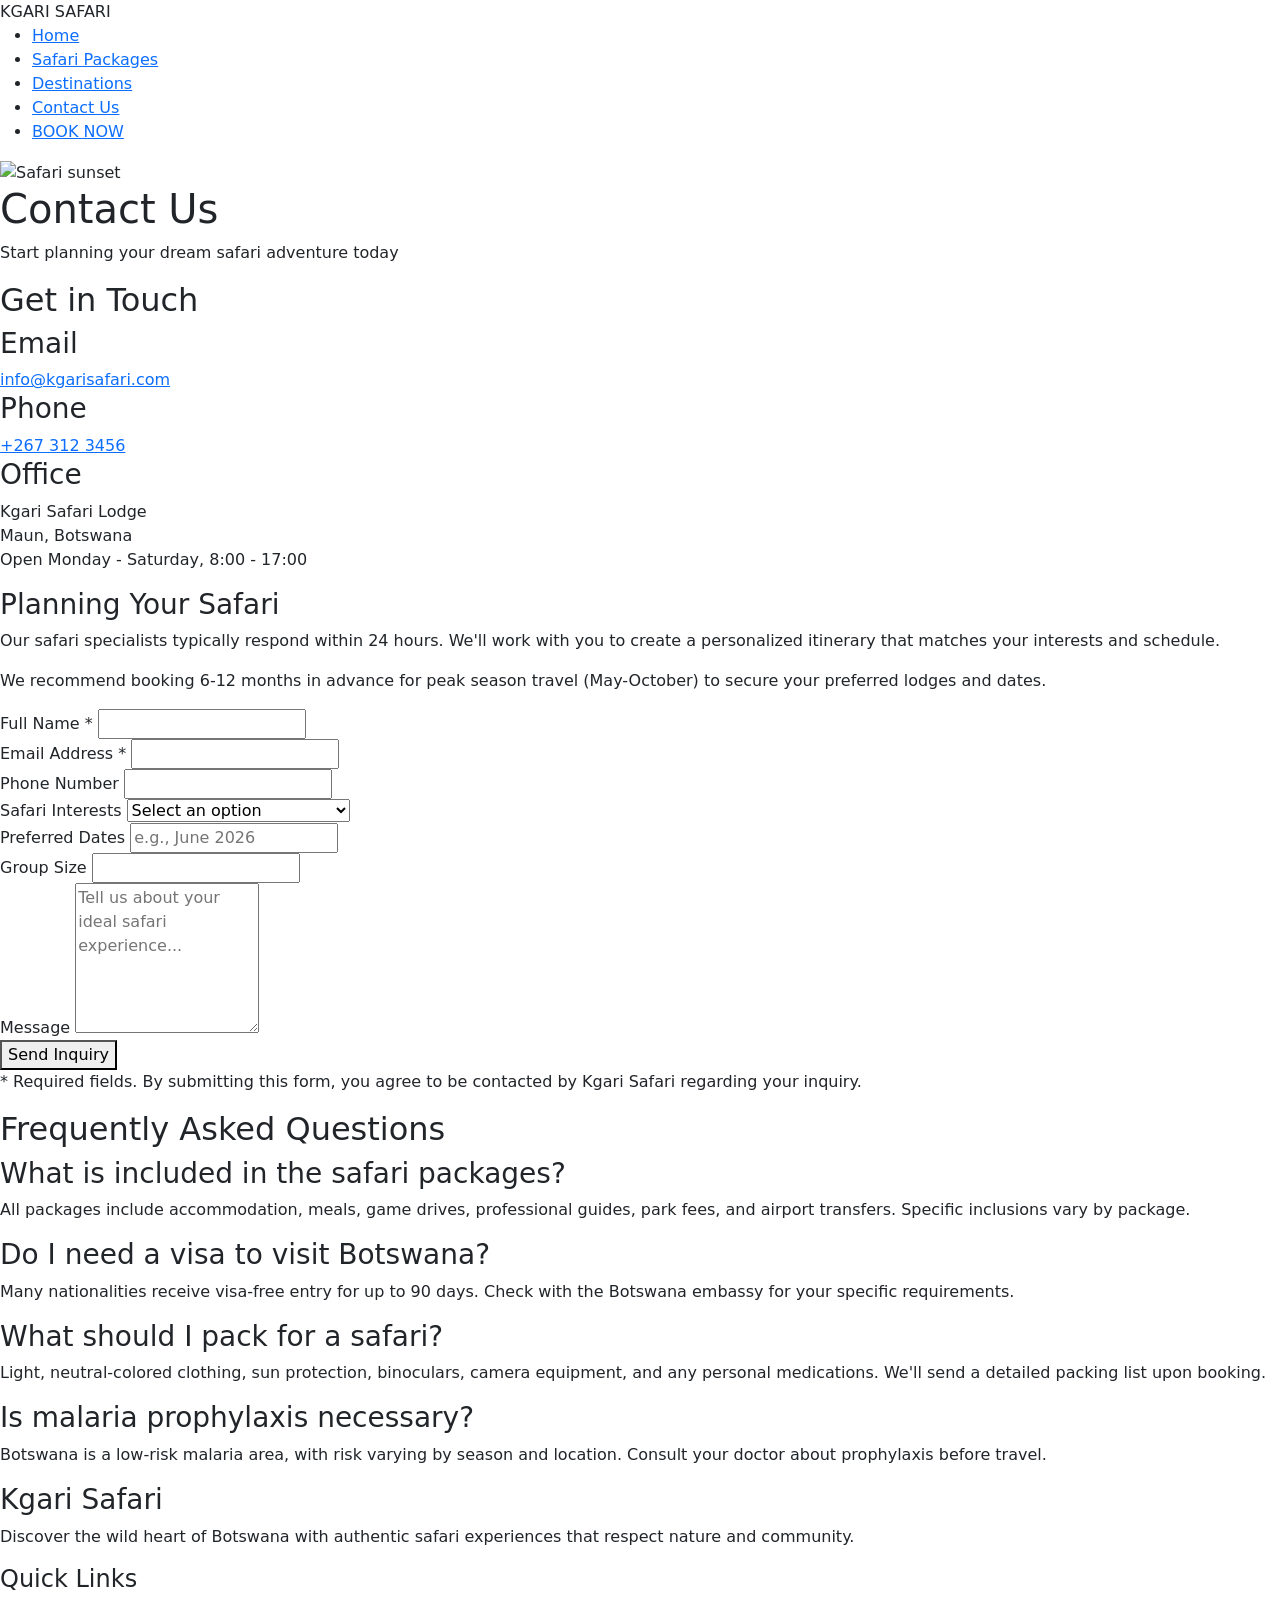
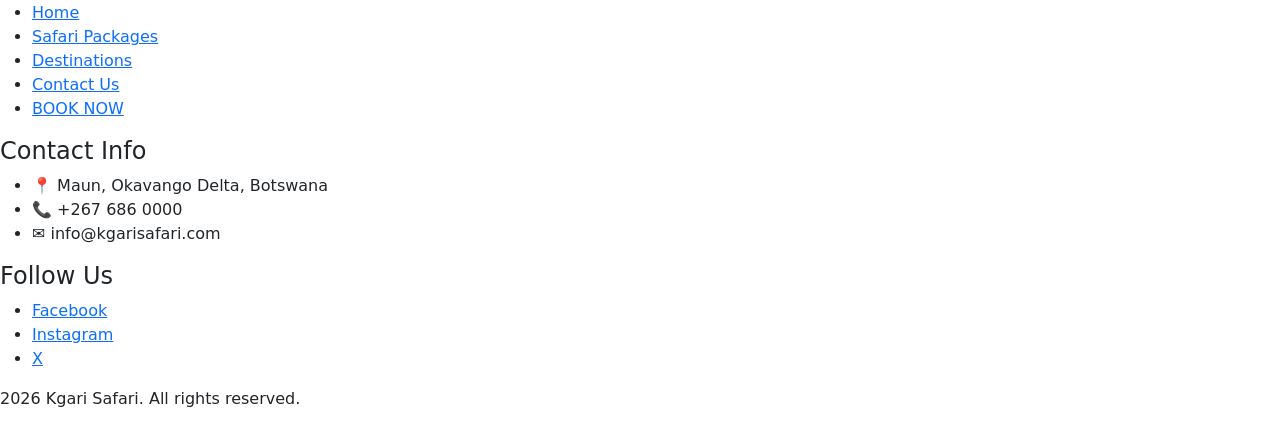
==== Contact Us.html @ 92d4082b "Add files via upload" ====
<!DOCTYPE html>
<!--[if lt IE 7]>      <html class="no-js lt-ie9 lt-ie8 lt-ie7"> <![endif]-->
<!--[if IE 7]>         <html class="no-js lt-ie9 lt-ie8"> <![endif]-->
<!--[if IE 8]>         <html class="no-js lt-ie9"> <![endif]-->
<!--[if gt IE 8]>      <html class="no-js"> <!--<![endif]-->
<html>
    <head>
        <link href="https://cdn.jsdelivr.net/npm/bootstrap@5.3.8/dist/css/bootstrap.min.css" rel="stylesheet" integrity="sha384-sRIl4kxILFvY47J16cr9ZwB07vP4J8+LH7qKQnuqkuIAvNWLzeN8tE5YBujZqJLB" crossorigin="anonymous">
        <meta charset="utf-8">
        <meta http-equiv="X-UA-Compatible" content="IE=edge">
        <title>Homepage</title>
        <meta name="description" content="">
        <meta name="viewport" content="width=device-width, initial-scale=1">
        <link rel="stylesheet" href="style.css">
    </head>
    <body class="Contact us">
        <header>
        <!--[if lt IE 7]>
            <p class="browsehappy">You are using an <strong>outdated</strong> browser. Please <a href="#">upgrade your browser</a> to improve your experience.</p>
        <![endif]-->
        <div class="header">
            <div class="logo">KGARI SAFARI</div>
        </div>
        <div class="nav">
            <ul>
                
                <li><a href="index.html">Home</a></li>
                <li><a href="Safari Packages.html">Safari Packages</a></li>
                <li><a href="Destinations.html">Destinations</a></li>
                <li><a href="Contact Us.html">Contact Us</a></li>
                <li><a href="BOOK NOW.html" class="nav-button">BOOK NOW</a></li>
            </ul>
            </div>
    </header>
    <body>
        <section class="hero-section">
            <div class="hero-image">
                <img src="safari elephants.jpg" alt="Safari sunset">
                <div class="hero-overlay"></div>
            </div>
            <div class="hero-content">
                <h1>Contact Us</h1>
                <p>Start planning your dream safari adventure today</p>
            </div>
        </section>
        <section class="contact-section">
            <div class="contact-container">
                <div class="contact-info">
                    <h2>Get in Touch</h2>

                    <div class="info-block">
                        <h3>Email</h3>
                        <a href="mailto:info@kgarisafari.com">info@kgarisafari.com</a>
                    </div>

                    <div class="info-block">
                        <h3>Phone</h3>
                        <a href="tel:+2673123456">+267 312 3456</a>
                    </div>

                    <div class="info-block">
                        <h3>Office</h3>
                        <p>
                            Kgari Safari Lodge<br>
                            Maun, Botswana<br>
                            Open Monday - Saturday, 8:00 - 17:00
                        </p>
                    </div>

                    <div class="planning-info">
                        <h3>Planning Your Safari</h3>
                        <p>
                            Our safari specialists typically respond within 24 hours. We'll work with you to create a personalized itinerary that matches your interests and schedule.
                        </p>
                        <p>
                            We recommend booking 6-12 months in advance for peak season travel (May-October) to secure your preferred lodges and dates.
                        </p>
                    </div>
                </div>
                <div class="contact-form">
                    <form>
                        <div class="form-group">
                            <label for="name">Full Name *</label>
                            <input type="text" id="name" name="name" required>
                        </div>

                        <div class="form-group">
                            <label for="email">Email Address *</label>
                            <input type="email" id="email" name="email" required>
                        </div>

                        <div class="form-group">
                            <label for="phone">Phone Number</label>
                            <input type="tel" id="phone" name="phone">
                        </div>

                        <div class="form-group">
                            <label for="interests">Safari Interests</label>
                            <select id="interests" name="interests">
                                <option value="">Select an option</option>
                                <option value="okavango">Okavango Delta Explorer</option>
                                <option value="chobe">Chobe National Park</option>
                                <option value="bigfive">Big Five Experience</option>
                                <option value="kalahari">Kalahari Adventure</option>
                                <option value="photography">Photography Safari</option>
                                <option value="family">Family Safari Package</option>
                                <option value="custom">Custom Package</option>
                            </select>
                        </div>

                        <div class="form-row">
                            <div class="form-group">
                                <label for="travelDates">Preferred Dates</label>
                                <input type="text" id="travelDates" name="travelDates" placeholder="e.g., June 2026">
                            </div>

                            <div class="form-group">
                                <label for="groupSize">Group Size</label>
                                <input type="number" id="groupSize" name="groupSize" min="1">
                            </div>
                        </div>

                        <div class="form-group">
                            <label for="message">Message</label>
                            <textarea id="message" name="message" rows="6" placeholder="Tell us about your ideal safari experience..."></textarea>
                        </div>

                        <button type="submit">Send Inquiry</button>

                        <p class="form-note">
                            * Required fields. By submitting this form, you agree to be contacted by Kgari Safari regarding your inquiry.
                        </p>
                    </form>
                </div>
            </div>
        </section>
        <section class="faq-section">
            <div class="faq-container">
                <div class="faq-header">
                    <h2>Frequently Asked Questions</h2>
                </div>

                <div class="faq-grid">
                    <div class="faq-item">
                        <h3>What is included in the safari packages?</h3>
                        <p>All packages include accommodation, meals, game drives, professional guides, park fees, and airport transfers. Specific inclusions vary by package.</p>
                    </div>

                    <div class="faq-item">
                        <h3>Do I need a visa to visit Botswana?</h3>
                        <p>Many nationalities receive visa-free entry for up to 90 days. Check with the Botswana embassy for your specific requirements.</p>
                    </div>

                    <div class="faq-item">
                        <h3>What should I pack for a safari?</h3>
                        <p>Light, neutral-colored clothing, sun protection, binoculars, camera equipment, and any personal medications. We'll send a detailed packing list upon booking.</p>
                    </div>

                    <div class="faq-item">
                        <h3>Is malaria prophylaxis necessary?</h3>
                        <p>Botswana is a low-risk malaria area, with risk varying by season and location. Consult your doctor about prophylaxis before travel.</p>
                    </div>
                </div>
        </section>
    </body>
    <div class="footer">
            <script src="https://cdn.jsdelivr.net/npm/bootstrap@5.3.8/dist/js/bootstrap.bundle.min.js" integrity="sha384-FKyoEForCGlyvwx9Hj09JcYn3nv7wiPVlz7YYwJrWVcXK/BmnVDxM+D2scQbITxI" crossorigin="anonymous"></script>
        </div>
        <script src="" async defer></script>
</body>
<footer>
   <div class="footer-container">
        <div class="footer-grid">
            <!-- Company Info -->
            <div class="footer-column">
                <h3>Kgari Safari</h3>
                <p>Discover the wild heart of Botswana with authentic safari experiences that respect nature and community.</p>
            </div>
            <div class="footer-column">
                <h4>Quick Links</h4>
                <ul>
                <li><a href="index.html">Home</a></li>
                <li><a href="Safari Packages.html">Safari Packages</a></li>
                <li><a href="Destinations.html">Destinations</a></li>
                <li><a href="Contact Us.html">Contact Us</a></li>
                <li><a href="BOOK NOW.html" >BOOK NOW</a></li>
                </ul>
            </div>
            <div class="footer-column">
                <h4>Contact Info</h4>
                <ul class="contact-list">
                    <li>
                        <span class="icon">📍</span>
                        <span>Maun, Okavango Delta, Botswana</span>
                    </li>
                    <li>
                        <span class="icon">📞</span>
                        <span>+267 686 0000</span>
                    </li>
                    <li>
                        <span class="icon">✉️</span>
                        <span>info@kgarisafari.com</span>
                    </li>
                </ul>
            </div>
            <div class="footer-column">
                <h4>Follow Us</h4>
                <div class="social-links">
                  <ul>
                    <li><a href="">Facebook</a></li>
                    <li><a href="">Instagram</a></li>
                    <li><a href="">X</a></li>
                  </ul>
                </div>
            </div>
        </div>
        <div class="footer-bottom">
            <p>2026 Kgari Safari. All rights reserved.</p>
        </div>
    </div>
</footer>
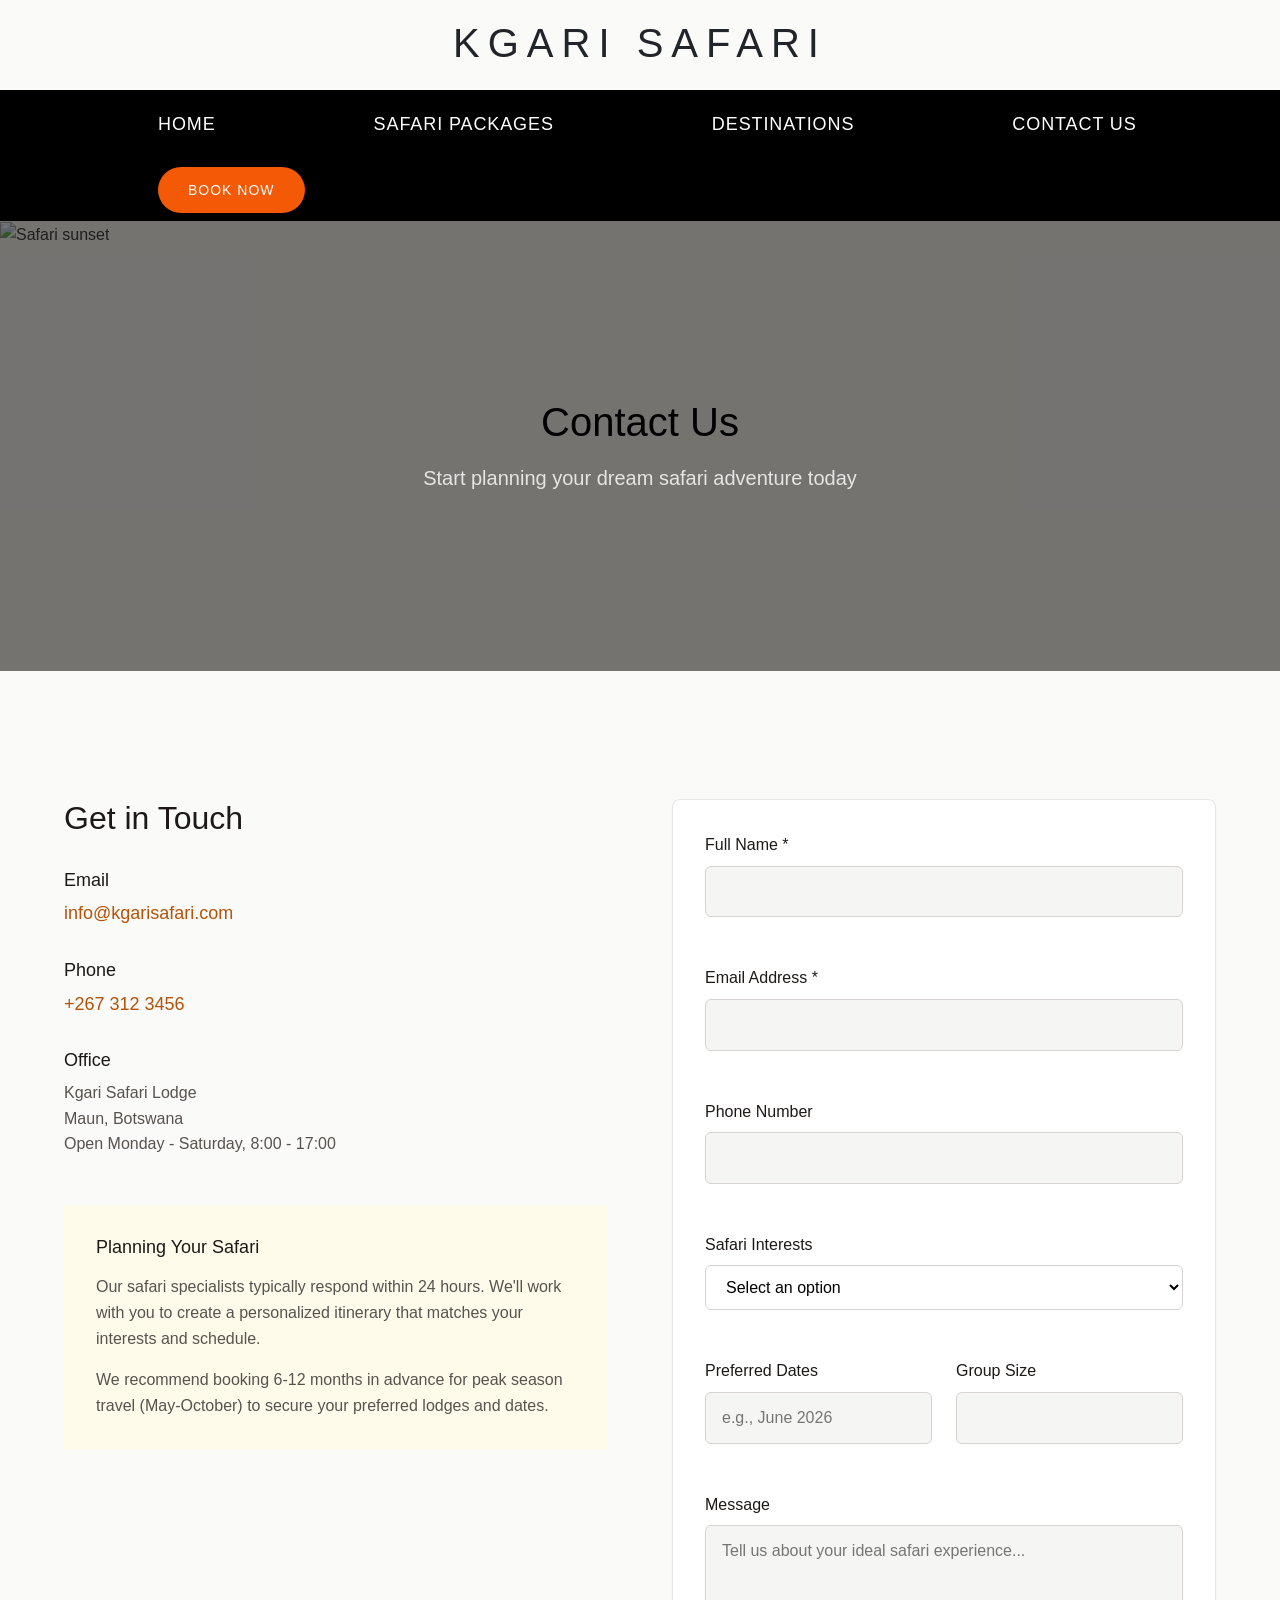
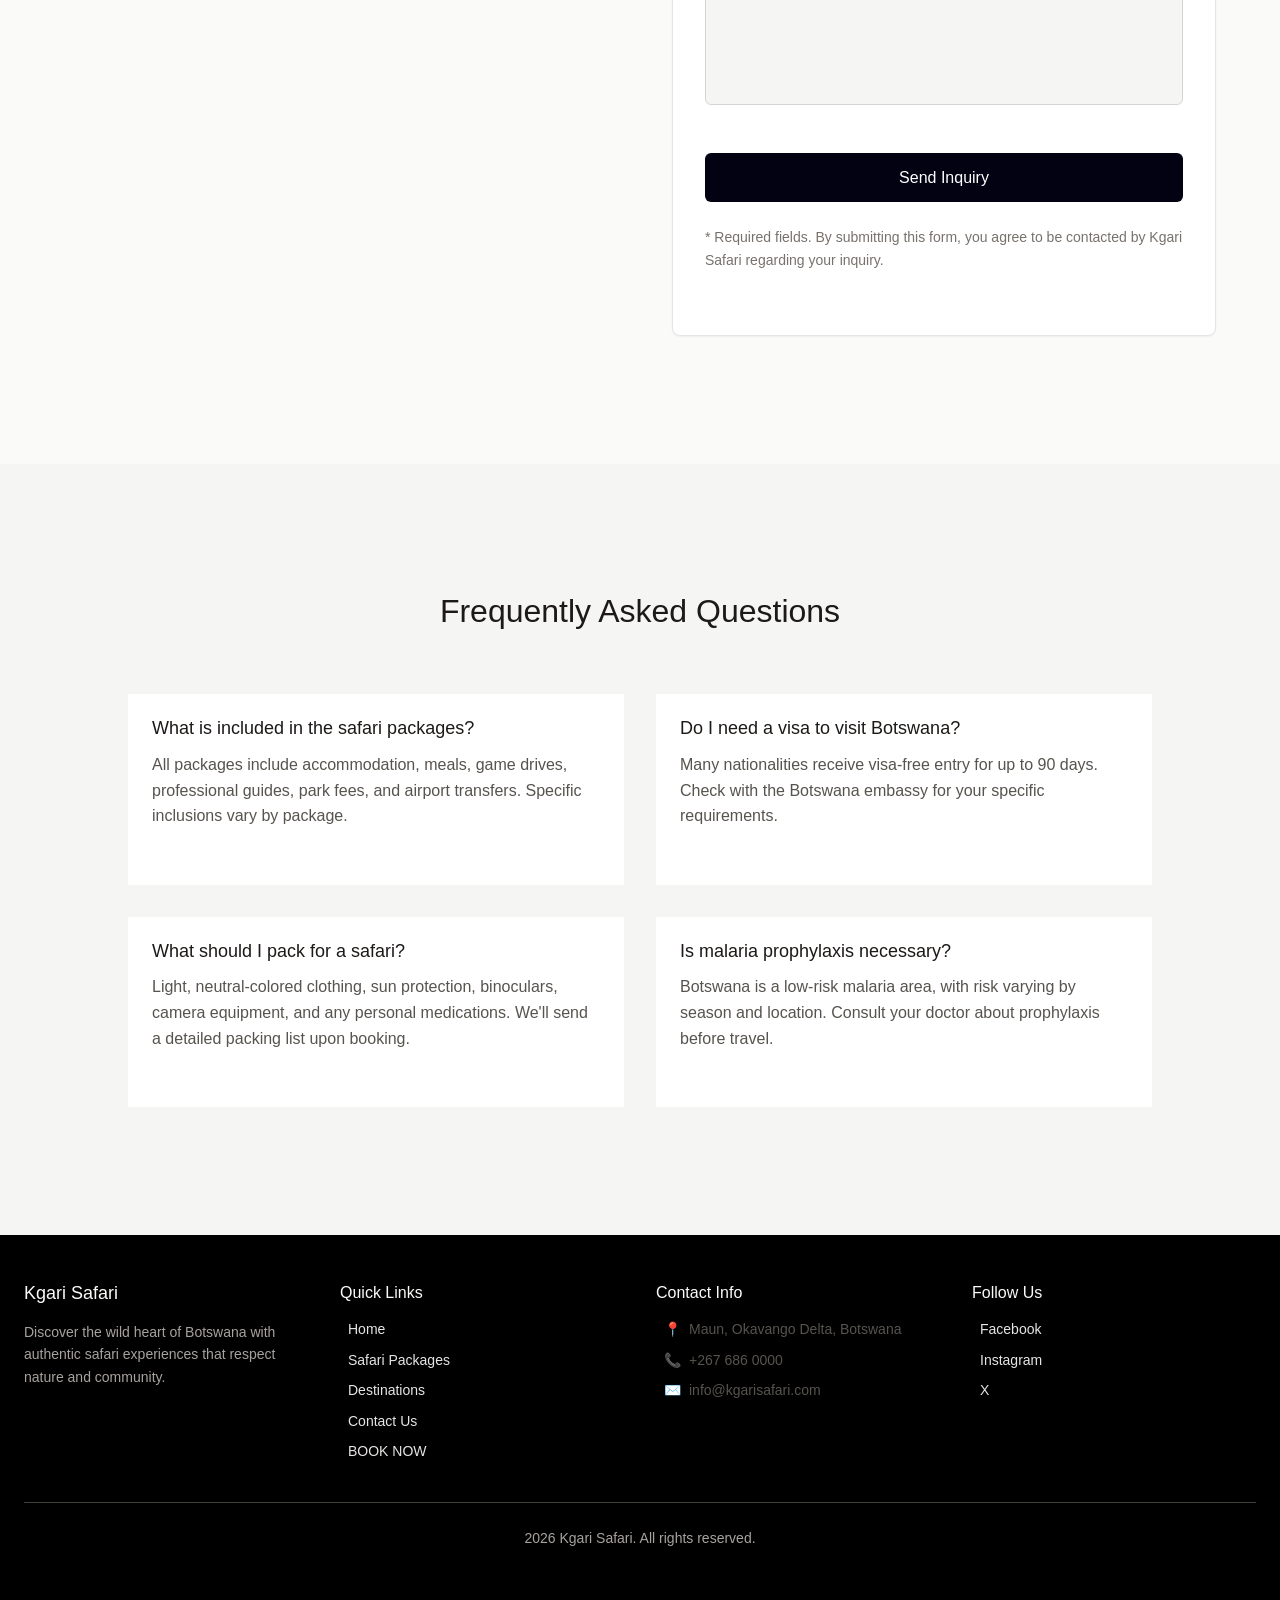
==== commit ed905ff9: "Add files via upload" ====
--- a/Contact Us.html
+++ b/Contact Us.html
@@ -35,7 +35,7 @@
     <body>
         <section class="hero-section">
             <div class="hero-image">
-                <img src="safari elephants.jpg" alt="Safari sunset">
+                <img src="images/safari elephants.jpg" alt="Safari sunset">
                 <div class="hero-overlay"></div>
             </div>
             <div class="hero-content">
--- a/style.css
+++ b/style.css
@@ -0,0 +1,772 @@
+.header{
+    padding: 10px;
+}
+.nav{
+    background-color: black;
+     color: #e7e5e4;
+
+}
+.nav ul{
+    display: flex;
+    list-style-type: none;
+    margin: 0;
+    padding: 0;
+    flex-wrap: wrap;
+
+
+}
+.nav ul li{
+    float:left;
+    padding-left: 150px;
+    padding-bottom: 0;
+    font-weight: lighter;
+    text-transform: uppercase;
+     font-size: 1.125em;
+    padding-top: 20px;
+    list-style: none;
+    letter-spacing: 0.05em;
+    font-family: sans-serif;
+}
+.nav ul li a{
+    color:white;
+    text-decoration: none;
+
+    
+}
+.nav ul li a:hover{
+
+    color: yellow;
+    text-decoration: underline;
+}
+
+.logo{
+    padding-bottom: 5px;
+    padding-top: 1px;
+    text-transform: uppercase;
+    font-weight: lighter;
+    text-align: center;
+     font-size: 2.5rem;
+    letter-spacing: 8px;
+    font-family: sans-serif;
+    
+}
+
+.nav-button{
+    text-align: center;
+    vertical-align: middle;
+    padding: 12px 30px;
+    font-size: 14px;
+    background-color: rgb(244, 89, 6);
+    display: space-between;
+    margin-left: 0px;
+    cursor: pointer;
+    letter-spacing: 1px;
+    text-transform: uppercase;
+    border-radius: 50px;
+    transition: all ;
+
+}
+nav button:hover{
+    background-color:white;
+}
+.carousel-item img{
+    width: 100%;
+    height: 40rem;
+    object-fit: cover;
+    max-height: 768px;
+}
+.revhead h4{
+    text-align: center;
+}
+.col img{
+    width: 100%;
+    height:14rem ;
+    object-fit: cover;
+    max-height: 768px;
+}
+*{
+    margin: 0;
+    padding: 0;
+    box-sizing: border-box;
+    font-family: sans-serif;
+}
+html,body{
+    margin: 0;
+    padding: 0;
+    width: 100%;
+}
+.packages ul{
+    list-style: circle;
+}
+
+footer {
+    background-color:black;
+    color: #e7e5e4;
+}
+
+.footer-container {
+    max-width: 80rem;
+    margin: 0 auto;
+    padding: 3rem 1.5rem;
+}
+
+.footer-grid {
+    display: grid;
+    grid-template-columns: 1fr;
+    gap: 2rem;
+    margin-bottom: 2rem;
+}
+    .footer-grid {
+        grid-template-columns: repeat(2, 1fr);
+        min-width: 768px;
+    }
+    .footer-grid {
+        grid-template-columns: repeat(4, 1fr);
+        min-width: 1024px;
+    }
+
+/* Footer Columns */
+.footer-column h3 {
+    color: #fafaf9;
+    font-size: 1.125rem;
+    font-weight: 500;
+    margin-bottom: 1rem;
+}
+
+.footer-column h4 {
+    color: #fafaf9;
+    font-size: 1rem;
+    font-weight: 500;
+    margin-bottom: 1rem;
+    text-align: left;
+}
+
+.footer-column p {
+    font-size: 0.875rem;
+    color: #a8a29e;
+    line-height: 1.6;
+}
+
+/* Quick Links */
+.footer-column ul {
+    list-style: none;
+    padding: 0;
+    margin: 0;
+}
+
+.footer-column ul li {
+    margin-bottom: 0.5rem;
+}
+
+.footer-column ul li a {
+    color: #e7e5e4;
+    text-decoration: none;
+    font-size: 0.875rem;
+    transition: color 0.2s;
+}
+
+.footer-column ul li a:hover {
+    color: #fbbf24;
+}
+/*CONTACT PAGE*/
+.contact-list li {
+    display: flex;
+    align-items: start;
+    gap: 0.5rem;
+    margin-bottom: 0.75rem;
+    font-size: 0.875rem;
+}
+.contact-info{
+    padding: 0;
+}
+
+.contact-list .icon {
+    flex-shrink: 0;
+    color: #f59e0b;
+}
+
+/* Social Links */
+.social-links {
+    display: flex;
+    gap: 1rem;
+}
+
+.social-links a {
+    color: #e7e5e4;
+    text-decoration: none;
+    transition: color 0.2s;
+}
+
+.social-links a:hover {
+    color: #fbbf24;
+}
+
+.social-icon {
+    font-size: 1.25rem;
+}
+
+/* Footer Bottom */
+.footer-bottom {
+    border-top: 1px solid #44403c;
+    padding-top: 1.5rem;
+    text-align: center;
+}
+
+.footer-bottom p {
+    font-size: 0.875rem;
+    color: #a8a29e;
+}
+body {
+    font-family: sans-serif;
+    line-height: 1.6;
+}
+
+.hero-overlay {
+    position: absolute;
+    inset: 0;
+    background-color: rgba(28, 25, 23, 0.6);
+}
+
+.hero-content {
+    position: relative;
+    z-index: 10;
+    text-align: center;
+    color: #fafaf9;
+    padding: 0 1.5rem;
+}
+
+.hero-content h1 {
+    font-size: 2.5rem;
+    font-weight: 500;
+    margin-bottom: 1rem;
+}
+
+.hero-content p {
+    font-size: 1.25rem;
+    color: #e7e5e4;
+    max-width: 42rem;
+    margin: 0 auto;
+}
+
+/* Contact Section */
+.contact-section {
+    padding: 8rem 1.5rem;
+}
+
+.contact-container {
+    max-width: 72rem;
+    margin: 0 auto;
+    display: grid;
+    grid-template-columns: 1fr;
+    gap: 4rem;
+}
+    .contact-container {
+        grid-template-columns: 1fr 1fr;
+        min-width: 1024px;
+    }
+
+/* Contact Info */
+* {
+    margin: 0;
+    padding: 0;
+    box-sizing: border-box;
+}
+
+body {
+    font-family:  sans-serif;
+    line-height: 1.6;
+}
+
+/* Hero Section */
+.hero-section {
+    position: relative;
+    height: 50vh;
+    display: flex;
+    align-items: center;
+    justify-content: center;
+    overflow: hidden;
+}
+
+.hero-image {
+    position: absolute;
+    inset: 0;
+}
+
+.hero-image img {
+    width: 100%;
+    height: 100%;
+    object-fit: cover;
+}
+
+.hero-overlay {
+    position: absolute;
+    inset: 0;
+    background-color: rgba(28, 25, 23, 0.6);
+}
+
+.hero-content {
+    position: relative;
+    z-index: 10;
+    text-align: center;
+    color: #fafaf9;
+    padding: 0 1.5rem;
+}
+
+.hero-content h1 {
+    font-size: 2.5rem;
+    font-weight: 500;
+    margin-bottom: 1rem;
+    color: black;
+}
+
+.hero-content p {
+    font-size: 1.25rem;
+    color: #e7e5e4;
+    max-width: 42rem;
+    margin: 0 auto;
+}
+.contact-info h2 {
+    font-size: 2rem;
+    font-weight: 500;
+    color: #1c1917;
+    margin-bottom: 2rem;
+}
+
+.info-block {
+    margin-bottom: 2rem;
+}
+
+.info-block h3 {
+    font-size: 1.125rem;
+    font-weight: 500;
+    color: #1c1917;
+    margin-bottom: 0.5rem;
+}
+
+.info-block a {
+    font-size: 1.125rem;
+    color: #b45309;
+    text-decoration: none;
+}
+
+.info-block a:hover {
+    color: #92400e;
+}
+
+.info-block p {
+    color: #57534e;
+}
+
+.planning-info {
+    background-color: #fffbeb;
+    padding: 2rem;
+    margin-top: 3rem;
+}
+
+.planning-info h3 {
+    font-size: 1.125rem;
+    font-weight: 500;
+    color: #1c1917;
+    margin-bottom: 1rem;
+}
+
+.planning-info p {
+    color: #57534e;
+    margin-bottom: 1rem;
+}
+
+.planning-info p:last-child {
+    margin-bottom: 0;
+}
+
+/* Contact Form */
+.contact-form form {
+    display: flex;
+    flex-direction: column;
+    gap: 1.5rem;
+}
+
+.form-group {
+    display: flex;
+    flex-direction: column;
+}
+
+.form-group label {
+    display: block;
+    margin-bottom: 0.5rem;
+    color: #1c1917;
+    font-weight: 500;
+}
+
+.form-group input,
+.form-group select,
+.form-group textarea {
+    width: 100%;
+    padding: 0.75rem 1rem;
+    border: 1px solid #d6d3d1;
+    font-size: 1rem;
+    font-family: inherit;
+}
+
+.form-group input:focus,
+.form-group select:focus,
+.form-group textarea:focus {
+    outline: none;
+    border-color: #d97706;
+}
+
+.form-group textarea {
+    resize: none;
+}
+
+.form-group select {
+    background-color: white;
+}
+
+.form-row {
+    display: grid;
+    grid-template-columns: 1fr 1fr;
+    gap: 1.5rem;
+}
+
+button[type="submit"] {
+    width: 100%;
+    background-color: #d97706;
+    color: #fafaf9;
+    padding: 1rem 2rem;
+    font-size: 1.125rem;
+    border: none;
+    cursor: pointer;
+    transition: background-color 0.2s, transform 0.2s;
+}
+
+button[type="submit"]:hover {
+    background-color: #b45309;
+    transform: scale(1.02);
+}
+
+.form-note {
+    font-size: 0.875rem;
+    color: #78716c;
+}
+
+/* FAQ Section */
+.faq-section {
+    padding: 8rem 1.5rem;
+    background-color: #f5f5f4;
+}
+
+.faq-container {
+    max-width: 80rem;
+    margin: 0 auto;
+}
+
+.faq-header {
+    text-align: center;
+    margin-bottom: 4rem;
+}
+
+.faq-header h2 {
+    font-size: 2rem;
+    font-weight: 500;
+    color: #1c1917;
+    margin-bottom: 1.5rem;
+}
+
+.faq-grid {
+    display: grid;
+    grid-template-columns: 1fr;
+    gap: 2rem;
+    max-width: 64rem;
+    margin: 0 auto;
+}
+    .faq-grid {
+        grid-template-columns: 1fr 1fr;
+        min-width: 768px;
+    }
+
+.faq-item {
+    background-color: white;
+    padding: 1.5rem;
+}
+
+.faq-item h3 {
+    font-size: 1.125rem;
+    font-weight: 500;
+    color: #1c1917;
+    margin-bottom: 0.75rem;
+}
+
+.faq-item p {
+    color: #57534e;
+}
+/*BOOK NOW*/
+* {
+    margin: 0;
+    padding: 0;
+    box-sizing: border-box;
+}
+
+body {
+    font-family:  sans-serif;
+    background-color: #fafaf9;
+    line-height: 1.6;
+}
+
+/* Main Container */
+main > div {
+    max-width: 56rem;
+    margin: 0 auto;
+    padding: 3rem 1rem;
+}
+
+/* Typography */
+h1 {
+    font-size: 2rem;
+    font-weight: 500;
+    color: #1c1917;
+    margin-bottom: 0.5rem;
+}
+
+h3 {
+    font-size: 1.125rem;
+    font-weight: 500;
+    color: #1c1917;
+    margin-bottom: 0.5rem;
+}
+
+p {
+    color: #57534e;
+    margin-bottom: 2rem;
+}
+
+/* Form Container */
+form {
+    background-color: white;
+    padding: 2rem;
+    border-radius: 0.5rem;
+    box-shadow: 0 1px 2px 0 rgba(0, 0, 0, 0.05);
+    border: 1px solid #e7e5e4;
+}
+
+/* Form Fields */
+form > div {
+    margin-bottom: 1.5rem;
+}
+
+label {
+    display: block;
+    margin-bottom: 0.5rem;
+    font-weight: 500;
+    color: #1c1917;
+}
+
+input,
+select,
+textarea {
+    width: 100%;
+    padding: 0.5rem 0.75rem;
+    border: 1px solid #d6d3d1;
+    border-radius: 0.375rem;
+    background-color: #f5f5f4;
+    font-size: 1rem;
+    font-family: inherit;
+}
+
+input:focus,
+select:focus,
+textarea:focus {
+    outline: 2px solid #78716c;
+    outline-offset: 2px;
+}
+
+textarea {
+    resize: vertical;
+}
+
+/* Submit Button */
+button[type="submit"] {
+    background-color: #030213;
+    color: white;
+    padding: 0.75rem 1.5rem;
+    border: none;
+    border-radius: 0.375rem;
+    font-weight: 500;
+    font-size: 1rem;
+    cursor: pointer;
+    width: 100%;
+    transition: background-color 0.2s;
+}
+
+button[type="submit"]:hover {
+    background-color: #1c1917;
+}
+
+ul {
+    list-style: none;
+    padding: 0;
+}
+
+ul li {
+    display: flex;
+    gap: 0.5rem;
+    margin-bottom: 0.5rem;
+    color: #57534e;
+    font-size: 0.875rem;
+}
+
+ul li::before {
+    content: attr(data-number);
+    font-weight: 500;
+}
+    .name-grid {
+        display: grid;
+        grid-template-columns: repeat(2, 1fr);
+        gap: 1.5rem;
+        min-width: 768px;
+    }
+    
+    .name-grid > div {
+        margin-bottom: 0;
+        min-width: 768px;
+    }
+    .guest-duration-grid {
+        display: grid;
+        grid-template-columns: repeat(2, 1fr);
+        gap: 1.5rem;
+        min-width: non768px;
+    }
+    
+    .guest-duration-grid > div {
+        margin-bottom: 0;
+        min-width: 768px;
+    }
+
+/*SAFARI*/
+.card-body li{
+    position: relative;
+    padding-left: 1.8rem;
+
+}
+.card-body li:before{
+    content: "";
+    position:absolute ;
+    top: 0.5rem;
+    left: 0.5rem;
+    width: 0.35rem;
+    height: 0.35rem;
+    background-color: #030213;
+    border-radius: 0.15rem;
+}
+.card-body{
+    padding-left: 8%;
+    margin: 0 0 1.5em 0;
+    text-align: left;
+    font-size: 1rem;
+    line-height: 1.7;
+    color:black;
+}
+.write p{
+    color: orange;
+}
+.custom-cta {
+  background-color: #1c1917; 
+  color: #fafaf9;
+  padding: 80px 32px;
+}
+
+.custom-cta h2 {
+  margin-bottom: 16px;
+  color: #fafaf9;
+}
+
+.custom-cta p {
+  font-size: 1.1rem;
+  color: #a8a29e;
+  max-width: 640px;
+  margin: 0 auto 32px;
+  line-height: 1.7;
+}
+
+.cta-btn {
+  display: inline-block;
+  background-color: #d97706; 
+  color: #fafaf9;
+  padding: 16px 36px;
+  font-size: 1rem;
+  font-weight: 600;
+  text-decoration: none;
+  transition: background-color 0.2s ease, transform 0.15s ease;
+}
+
+.cta-btn:hover {
+  background-color: #b45309; 
+  transform: translateY(-2px);
+}
+
+.pkg-card {
+  background-color: #fff;
+  border: 1px solid #e7e5e4; 
+  overflow: hidden;
+  transition: box-shadow 0.3s ease, transform 0.3s ease;
+}
+
+.pkg-card:hover {
+  box-shadow: 0 12px 36px rgba(0, 0, 0, 0.12);
+  transform: translateY(-4px);
+}
+
+.included-section {
+  padding: 80px 0;
+  background-color: #fafaf9;
+}
+
+.included-section h2 {
+  margin-bottom: 48px;
+  color: #1c1917;
+}
+
+.included-grid {
+  display: grid;
+  grid-template-columns: repeat(2, 1fr);
+  gap: 20px 40px;
+  max-width: 800px;
+  margin: 0 auto;
+}
+
+.included-item {
+  display: flex;
+  align-items: center;
+  font-size: 1rem;
+  color: rgb(23, 22, 22);
+  gap: 12px;
+  
+}
+
+.check {
+  color: #d97706;
+  font-size: 1.2rem;
+  font-weight: 700;
+  flex-shrink: 0;
+}
+/*Destination section*/
+.col li{
+    position: relative;
+    padding-left: 1.8rem;
+}
+.col li:before{
+    content: "";
+    position:absolute ;
+    top: 0.5rem;
+    left: 0.5rem;
+    width: 0.35rem;
+    height: 0.35rem;
+    background-color: #030213;
+    border-radius: 0.15rem;
+}
+.col-4 img{
+    width: 100%;
+    height:31rem ;
+    object-fit: cover;
+}
+
